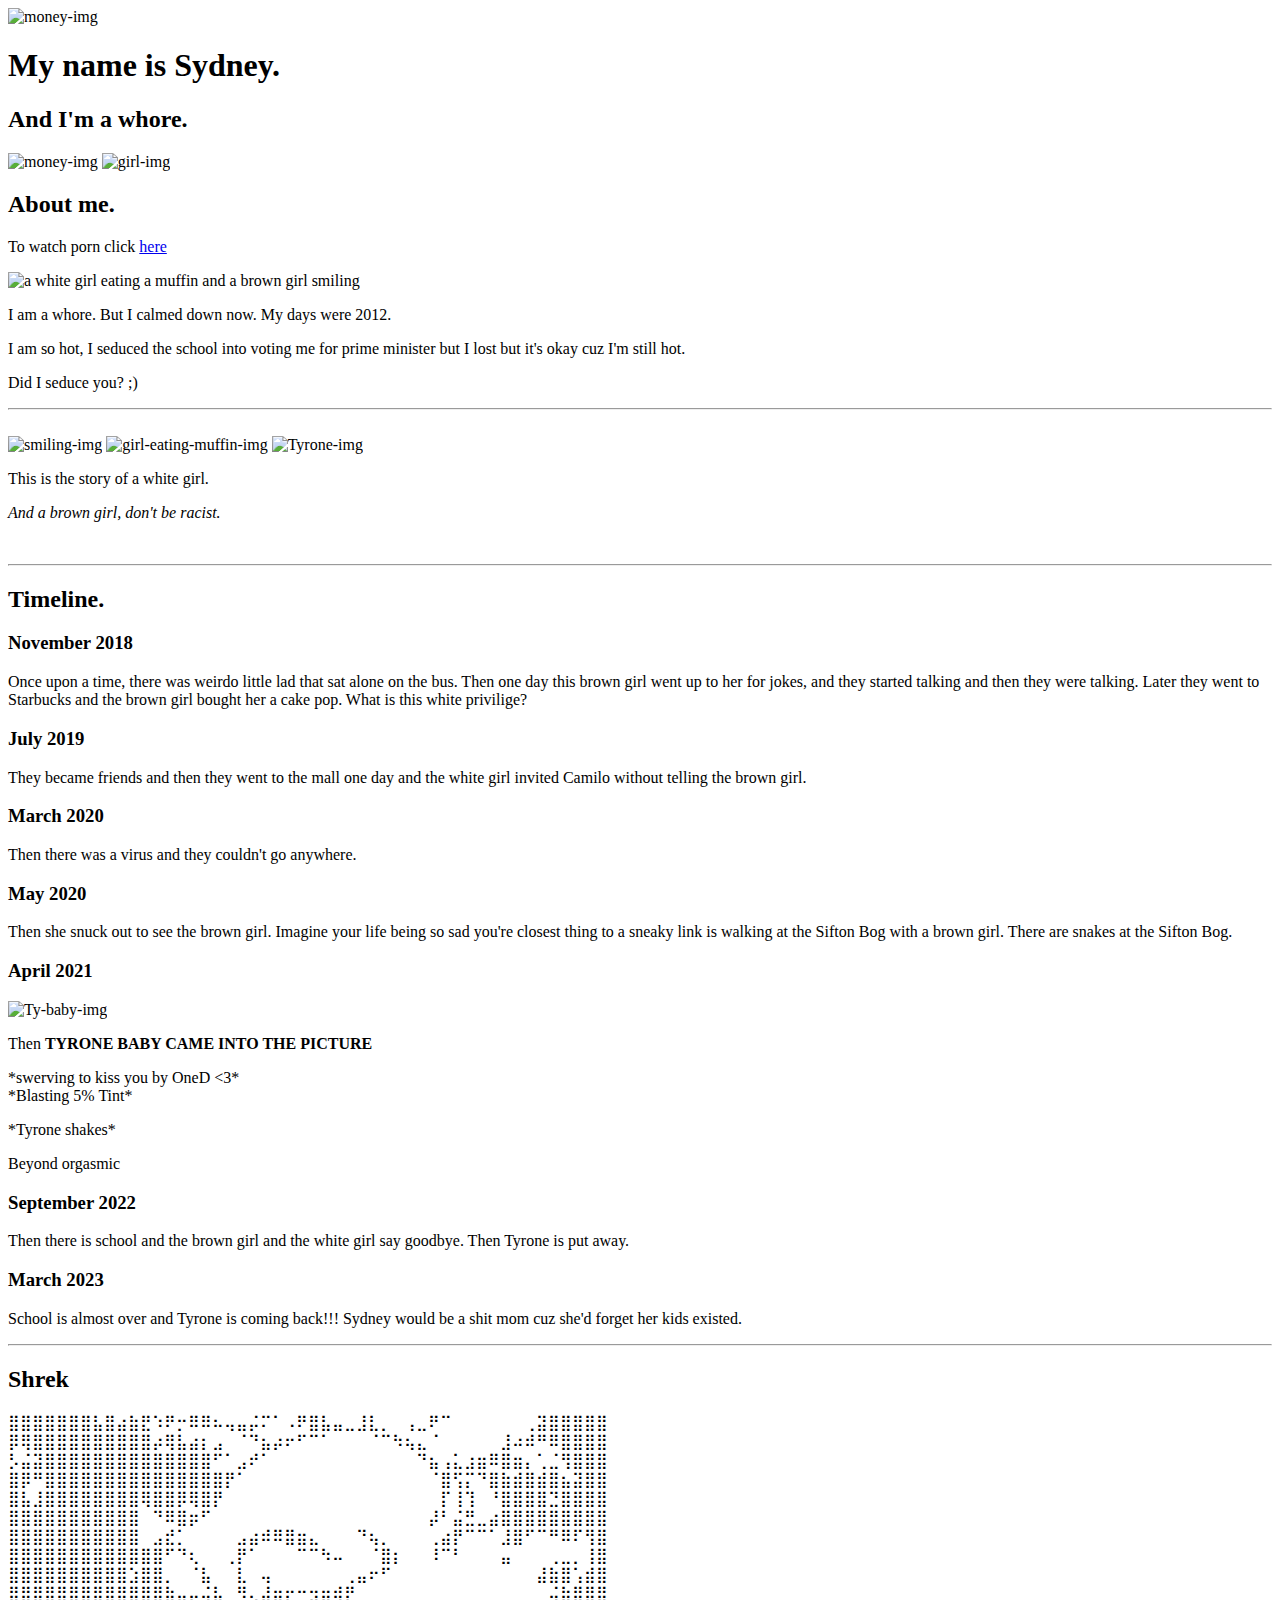
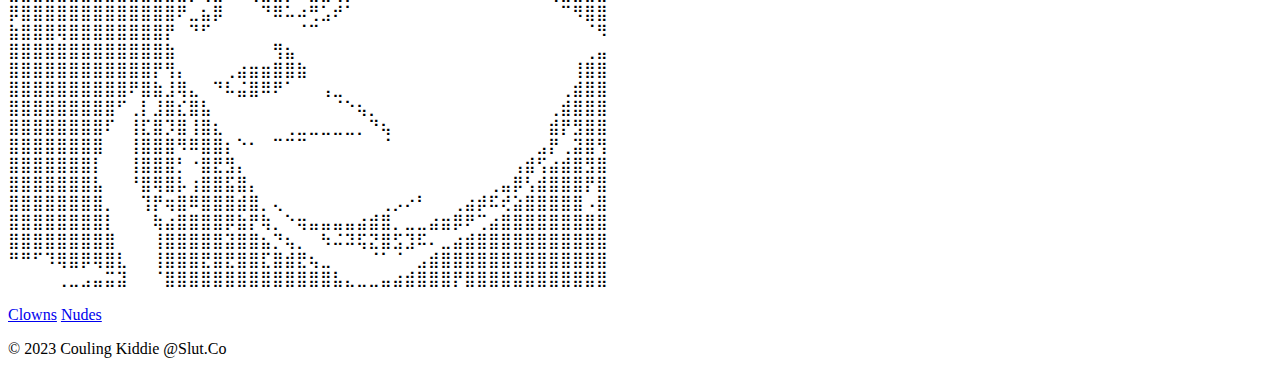
==== index.html @ 80100d6c "upload" ====
<!doctype html>
<html lang="en">
<head>
    <meta charset="UTF-8">
    <meta name="viewport"
          content="width=device-width, user-scalable=no, initial-scale=1.0, maximum-scale=1.0, minimum-scale=1.0">
    <meta http-equiv="X-UA-Compatible" content="ie=edge">
    <title>Sydney Couling</title>
    <link rel="stylesheet" href="css/styles.css">
    <link rel="icon" href="letter-s-logo.ico">
    <link rel="preconnect" href="https://fonts.googleapis.com">
    <link rel="preconnect" href="https://fonts.gstatic.com" crossorigin>
    <link href="https://fonts.googleapis.com/css2?family=Noto+Serif+Lao&family=Oleo+Script&family=Sacramento&display=swap" rel="stylesheet">

</head>
<body>
<div class="top-container">
    <img class="top-money" src="images/money.png" alt="money-img">
    <h1>My name is Sydney.</h1>
    <h2 id="title">And I'm a whore.</h2>
    <img class="bottom-money" src="images/money.png" alt="money-img">
    <img class="whore" src="images/pole-dancing.png" alt="girl-img">
</div>

<div class="middle-container">
    <div class="intro">
        <h2>About me.</h2>
        <p>To watch porn click <a href="https://www.google.com/search?q=caught+in+4k+meme+cat&tbm=isch&ved=2ahUKEwj4__rUg879AhV8JGIAHV14CMUQ2-cCegQIABAA&oq=caught+in+4k+meme+cat&gs_lcp=CgNpbWcQAzoECCMQJzoECAAQQzoFCAAQgAQ6BggAEAgQHjoHCAAQgAQQGFC3BVjgC2CSDmgAcAB4AIABnAGIAewDkgEDNC4xmAEAoAEBqgELZ3dzLXdpei1pbWfAAQE&sclient=img&ei=-2IJZLiWMfzIiLMP3fChqAw&bih=569&biw=1280&rlz=1C1ONGR_enCA1020CA1020#imgrc=3vJkcNFtZpQMeM">here</a></p>
        <img src="images\sydney-seduce.gif" alt="a white girl eating a muffin and a brown girl smiling" width="200">
        <p>I am a whore. But I calmed down now. My days were 2012.</p>
        <p>I am so hot, I seduced the school into voting me for prime minister but I lost but it's okay cuz I'm still hot.</p>
        <p>Did I seduce you? ;)</p>
    </div>
    <hr>
    <div>
        <br>
        <img src="https://scontent-yyz1-1.xx.fbcdn.net/v/t1.6435-9/122494384_2073063592825187_2826166495455952626_n.jpg?_nc_cat=103&ccb=1-7&_nc_sid=8bfeb9&_nc_ohc=jV7PRaWGN7gAX-WCaZO&_nc_ht=scontent-yyz1-1.xx&oh=00_AfBdzXZhnIMpz0eLwVAFAVXBLsBZr6Lba4pgotioEspjIw&oe=6433066A" alt="smiling-img" height="200">
        <img src="https://scontent-yyz1-1.xx.fbcdn.net/v/t1.6435-9/122272150_2073063772825169_2061731271066979524_n.jpg?_nc_cat=108&ccb=1-7&_nc_sid=8bfeb9&_nc_ohc=iIH6YnA9uAsAX-pccr_&_nc_ht=scontent-yyz1-1.xx&oh=00_AfBk16ngRTl9b_8Ny38pxVHE1oakRHO0kdwrYYQRSDHGcg&oe=643308FA" alt="girl-eating-muffin-img" height="200">
        <img src="images\girls-car-img.png" alt="Tyrone-img" height="200">
        <p>This is the story of a white girl.</p>
        <p><em>And a brown girl, don't be racist.</em></p> <br>
    </div>
    <hr>
    <div class="story">
        <h2>Timeline.</h2>
        <div class="story-row">
            <h3>November 2018</h3>
            <p>Once upon a time, there was weirdo little lad that sat alone on the bus. Then one day this brown girl went up to her
                for jokes, and they started talking and then they were talking. Later they went to Starbucks and the brown girl
                bought her a cake pop. What is this white privilige?</p>
        </div>
        <div class="story-row">
            <h3>July 2019</h3>
            <p>They became friends and then they went to the mall one day and the white girl invited Camilo without telling the brown girl.</p>
        </div>
        <div class="story-row">
            <h3>March 2020</h3>
            <p>Then there was a virus and they couldn't go anywhere.</p>
        </div>
        <div class="story-row">
            <h3>May 2020</h3>
            <p>Then she snuck out to see the brown girl. Imagine your life being so sad you're closest thing to a sneaky link is
                walking at the Sifton Bog with a brown girl. There are snakes at the Sifton Bog.</p>
        </div>
        <div class="story-row-pic">
            <h3 id="Apr23">April 2021</h3>
            <img class="car-img" src="images\Tyrone-thumbnail.jpg" alt="Ty-baby-img">
            <p>Then <strong>TYRONE BABY CAME INTO THE PICTURE</strong></p>
            *swerving to kiss you by OneD <3*<br>
            *Blasting 5% Tint*<br>
            <p>*Tyrone shakes*</p>
            <p>Beyond orgasmic</p>
        </div>
        <div class="story-row">
            <h3>September 2022</h3>
            <p>Then there is school and the brown girl and the white girl say goodbye. Then Tyrone is put away.</p>
        </div>
        <div class="story-row">
            <h3>March 2023</h3>
            <p>School is almost over and Tyrone is coming back!!! Sydney would be a shit mom cuz she'd forget her kids existed.</p>
        </div>
    </div>
    <hr>
    <div class="shrek">
        <h2>Shrek</h2>
        ⣿⣿⣿⣿⣿⣿⣿⣧⣿⣴⣷⣟⠱⠟⡒⠿⠿⠦⢤⣤⡬⠍⠁⠠⠟⣿⣧⣤⣀⣸⣇⡀⠀⢠⣀⠟⠉⠀⠀⠀⠀⠀⠀⢀⣽⣿⣿⣿⣿⣿ <br>
        ⡿⢿⣿⣿⣿⣿⣿⣿⣿⣿⣿⣿⡴⢿⣧⣴⡆⣠⠀⠈⠙⣦⡴⠖⠋⠉⠁⠀⠀⠀⠈⠉⠳⢦⣄⠈⠀⠀⠀⠀⠀⣸⠴⠾⠛⠿⣿⣿⣿⣿ <br>
        ⡣⣬⣽⣿⣿⣿⣿⣿⣿⣿⣿⣿⣿⣿⣿⣿⣿⠋⠁⣠⠞⠁⠀⠀⠀⠀⠀⠀⠀⠀⠀⠀⠀⠀⠙⣦⢠⣅⣰⣶⠿⣿⣶⡄⢁⣈⢻⣿⣿⣿ <br>
        ⣿⡿⠛⣿⣿⣿⣿⣿⣿⣿⣿⣿⣿⣿⣿⣿⣿⣿⡟⠁⠀⠀⠀⠀⠀⠀⠀⠀⠀⠀⠀⠀⠀⠀⠀⠈⣿⢫⡍⠙⣿⣷⣾⣿⣾⣿⣦⣽⣿⣿ <br>
        ⣿⣧⣸⣿⣿⣿⣿⣿⣿⣿⣿⢿⣿⣿⡿⢿⣿⡟⠀⠀⠀⠀⠀⠀⠀⠀⠀⠀⠀⠀⠀⠀⠀⠀⠀⠀⡏⢸⢹⠀⠘⣿⣿⣿⣿⣙⣿⣿⣿⣿ <br>
        ⣿⣿⣿⣿⣿⣿⣿⣿⣿⣿⣿⠀⠙⠿⣿⡶⠋⠀⠀⠀⠀⠀⠀⠀⠀⠀⠀⠀⠀⠀⠀⠀⠀⠀⠀⡼⠃⣬⣛⣀⣴⣿⣿⣿⣿⣿⣿⣿⣿⣿<br>
        ⣿⣿⣿⣿⣿⣿⣿⣿⣿⣿⣿⠀⣠⣞⡁⠀⠀⠀⠀⣠⣴⠾⠿⣿⣶⣄⠀⠀⠀⠙⢦⡀⠀⠀⠀⢀⣴⡟⠉⠉⠁⣸⣿⠋⠉⠛⠿⠏⢻⣿<br>
        ⣿⣿⣿⣿⣿⣿⣿⣿⣿⣿⣿⣿⣿⠋⠙⢆⠀⠀⢀⡟⠁⠀⠀⠀⠉⠉⠳⠤⠀⠀⠈⣿⡆⠀⠀⠸⠉⠃⠀⠀⠀⣤⠀⠀⠀⢀⣀⡀⢸⣿<br>
        ⣿⣿⣿⣿⣿⣿⣿⣿⣿⣿⣱⣿⣿⡀⠀⠈⣧⠀⠀⣇⠀⢤⠀⠀⠀⠀⠀⠀⢀⣤⠖⠋⠀⠀⠀⠀⠀⠀⠀⠀⠀⠀⠀⠀⣼⣷⣿⢡⣾⣿<br>
        ⣿⣿⣿⣿⣿⣿⣿⣿⣿⣿⣿⣿⣿⣷⣤⡤⢬⣧⠀⠻⢄⣼⣶⡖⠒⣲⣶⢾⡟⠀⠀⠀⠀⠀⠀⠀⠀⠀⠀⠀⠀⠀⠀⠀⠀⢬⣷⣿⣿⣿<br>
        ⡿⣿⣿⣿⣿⣿⣿⣿⣿⣿⣿⣿⣿⣿⠟⣀⣦⡿⠀⠀⠀⠙⠿⠥⠴⢛⣡⠞⠁⠀⠀⠀⠀⠀⠀⠀⠀⠀⠀⠀⠀⠀⠀⠀⠀⠀⠉⠻⣿⣿<br>
        ⣷⣿⣿⣿⢿⣿⣿⣿⣿⣿⣿⣿⣿⡟⠀⠙⠋⠀⠀⠀⠀⠀⠀⠀⠈⠉⠀⠀⠀⠀⠀⠀⠀⠀⠀⠀⠀⠀⠀⠀⠀⠀⠀⠀⠀⠀⠀⠀⠈⠻<br>
        ⣿⣿⣿⣿⣿⣿⣿⣿⣿⣿⣿⣿⣿⣷⠀⠀⠀⠀⠀⠀⠀⠀⢻⣦⠀⠀⠀⠀⠀⠀⠀⠀⠀⠀⠀⠀⠀⠀⠀⠀⠀⠀⠀⠀⠀⠀⠀⠀⢀⣤<br>
        ⣿⣿⣿⣿⣿⣿⣿⣿⣿⣿⣿⣿⡟⢻⡄⠀⠀⠀⢀⣴⣶⣶⣿⣿⣷⠀⠀⠀⠀⠀⠀⠀⠀⠀⠀⠀⠀⠀⠀⠀⠀⠀⠀⠀⠀⠀⠀⢸⣿⣿<br>
        ⣿⣿⣿⣿⣿⣿⣿⣿⣿⣿⠟⣿⣷⣸⢿⣄⠀⠙⠧⣬⣿⠿⠟⠁⠀⠀⢠⣀⠀⠀⠀⠀⠀⠀⠀⠀⠀⠀⠀⠀⠀⠀⠀⠀⠀⠀⢀⣾⣿⣿<br>
        ⣿⣿⣿⣿⣿⣿⣿⣿⣿⠋⢀⡇⣸⣿⣎⣿⣧⠀⠀⠀⠀⠀⠀⠀⠀⠀⠀⠈⠑⢦⡀⠀⠀⠀⠀⠀⠀⠀⠀⠀⠀⠀⠀⠀⠀⢀⣾⣿⣿⣿<br>
        ⣿⣿⣿⣿⣿⣿⣿⣿⠏⠀⢸⣏⣿⡹⣿⢸⣿⣆⠀⠀⠀⠀⠀⢀⣀⣀⣀⣀⣀⡀⠙⢦⠀⠀⠀⠀⠀⠀⠀⠀⠀⠀⠀⠀⠀⣾⡟⣻⣿⣿<br>
        ⣿⣿⣿⣿⣿⣿⣿⣿⠀⠀⢸⣿⣿⣿⠻⠿⣿⣿⡆⠑⠂⠀⠉⠉⠉⠀⠀⠀⠀⠀⠀⠈⠀⠀⠀⠀⠀⠀⠀⠀⠀⠀⠀⠀⣠⡟⢀⣽⣿⢻<br>
        ⣿⣿⣿⣿⣿⣿⣿⡇⠀⠀⢸⣿⣿⣿⡃⠐⣿⣟⣻⡄⠀⠀⠀⠀⠀⠀⠀⠀⠀⠀⠀⠀⠀⠀⠀⠀⠀⠀⠀⠀⠀⠀⢠⣾⢫⣴⣾⣿⣻⣿<br>
        ⣿⣿⣿⣿⣿⣿⣿⣧⠀⠀⠘⣿⢿⣿⡧⢰⣿⣿⣯⣿⡄⠀⠀⠀⠀⠀⠀⠀⠀⠀⠀⠀⠀⠀⠀⠀⠀⠀⠀⠀⢀⣤⡿⢣⣾⣿⣿⣿⡟⣿<br>
        ⣿⣿⣿⣿⣿⣿⣿⣿⡀⠀⠀⢹⡟⢶⣿⠿⣿⣿⣿⣾⣿⡀⢄⠀⠀⠀⠀⠀⠀⠀⠀⢀⡠⠔⠃⠀⠀⢀⣴⡾⠯⢞⣵⣿⣿⣿⣿⣿⠠⣿<br>
        ⣿⣿⣿⣿⣿⣿⣿⣿⡇⠀⠀⠀⢷⣴⣿⣿⣿⣿⡿⣷⡟⢷⡀⠑⢶⣤⣤⣤⣤⣴⣾⣿⡀⣀⣀⣴⣶⡿⠟⢉⣴⣿⣿⣿⣿⣿⣿⣿⣿⣿<br>
        ⣿⣿⣿⣿⣿⣿⣿⣿⣿⠀⠀⠀⢸⣿⣿⣿⣿⣿⣽⣿⣿⣦⡙⢦⡀⠀⠳⠬⠽⢯⣝⣿⣫⣹⠯⠄⣀⣴⣾⣿⣿⣿⣿⣿⣿⣿⣿⣿⣿⣿<br>
        ⠛⠛⠋⠹⢿⣿⡿⢿⣿⣇⠀⠀⢸⣿⣿⣿⣟⣿⣟⣿⣿⣏⣿⣾⣟⢦⣀⠀⠀⠀⠈⠁⠈⠀⣠⣾⣿⣿⣿⣿⣿⣿⣿⣿⣿⣿⣿⣿⣿⣿<br>
        ⠀⠀⠀⠀⢀⣀⣠⣤⣭⣽⠀⠀⠈⣿⣿⣿⣿⣿⣿⣿⣿⣿⣿⣿⣿⣿⣿⣧⣄⣀⣀⣤⣴⣾⣿⣿⣿⡟⣿⣿⣿⣿⣿⣿⣿⣿⣿⣿⣿⣿<br> <br>
    </div>
</div>


<div class="bottom-container">
    <a class="footer-link" href="clowns.html">Clowns</a>
    <a class="footer-link" href="cunt.html">Nudes</a>
    <p class="copyright">© 2023 Couling Kiddie @Slut.Co</p>
</div>

</body>
</html>
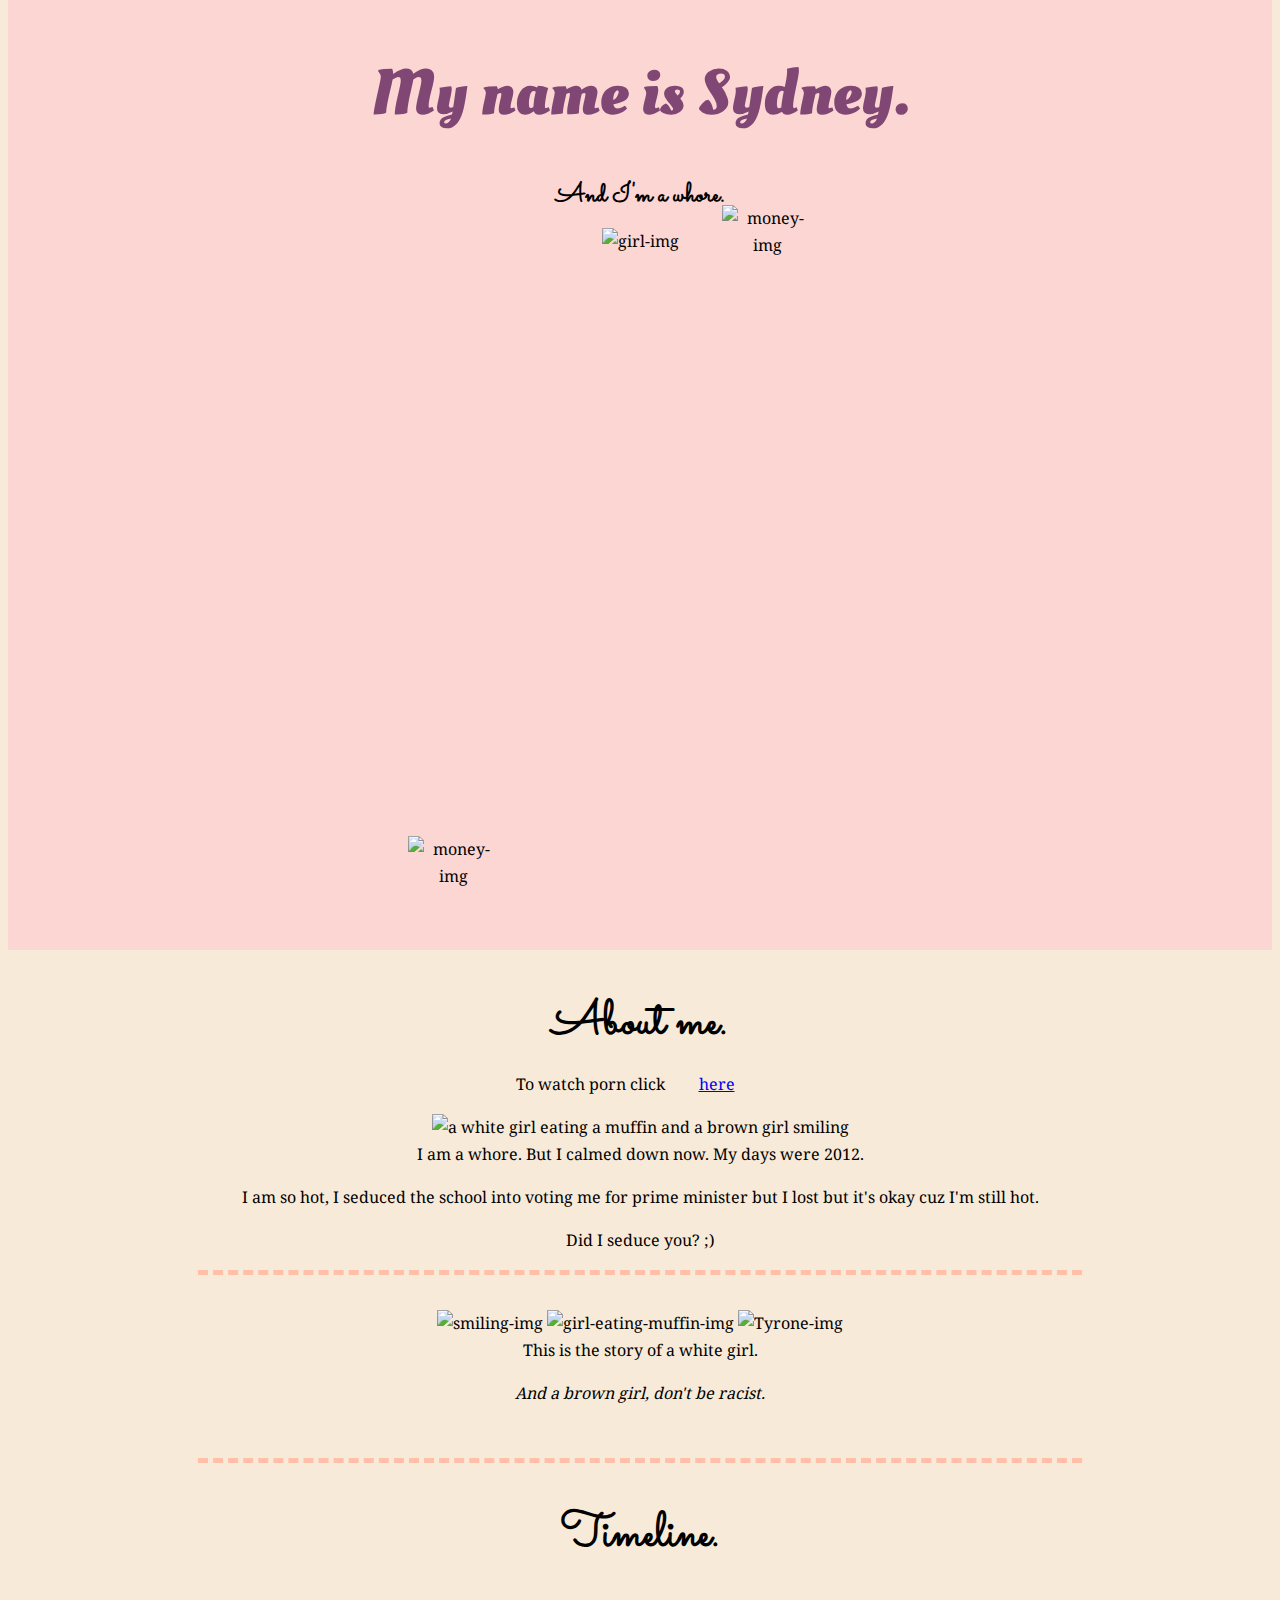
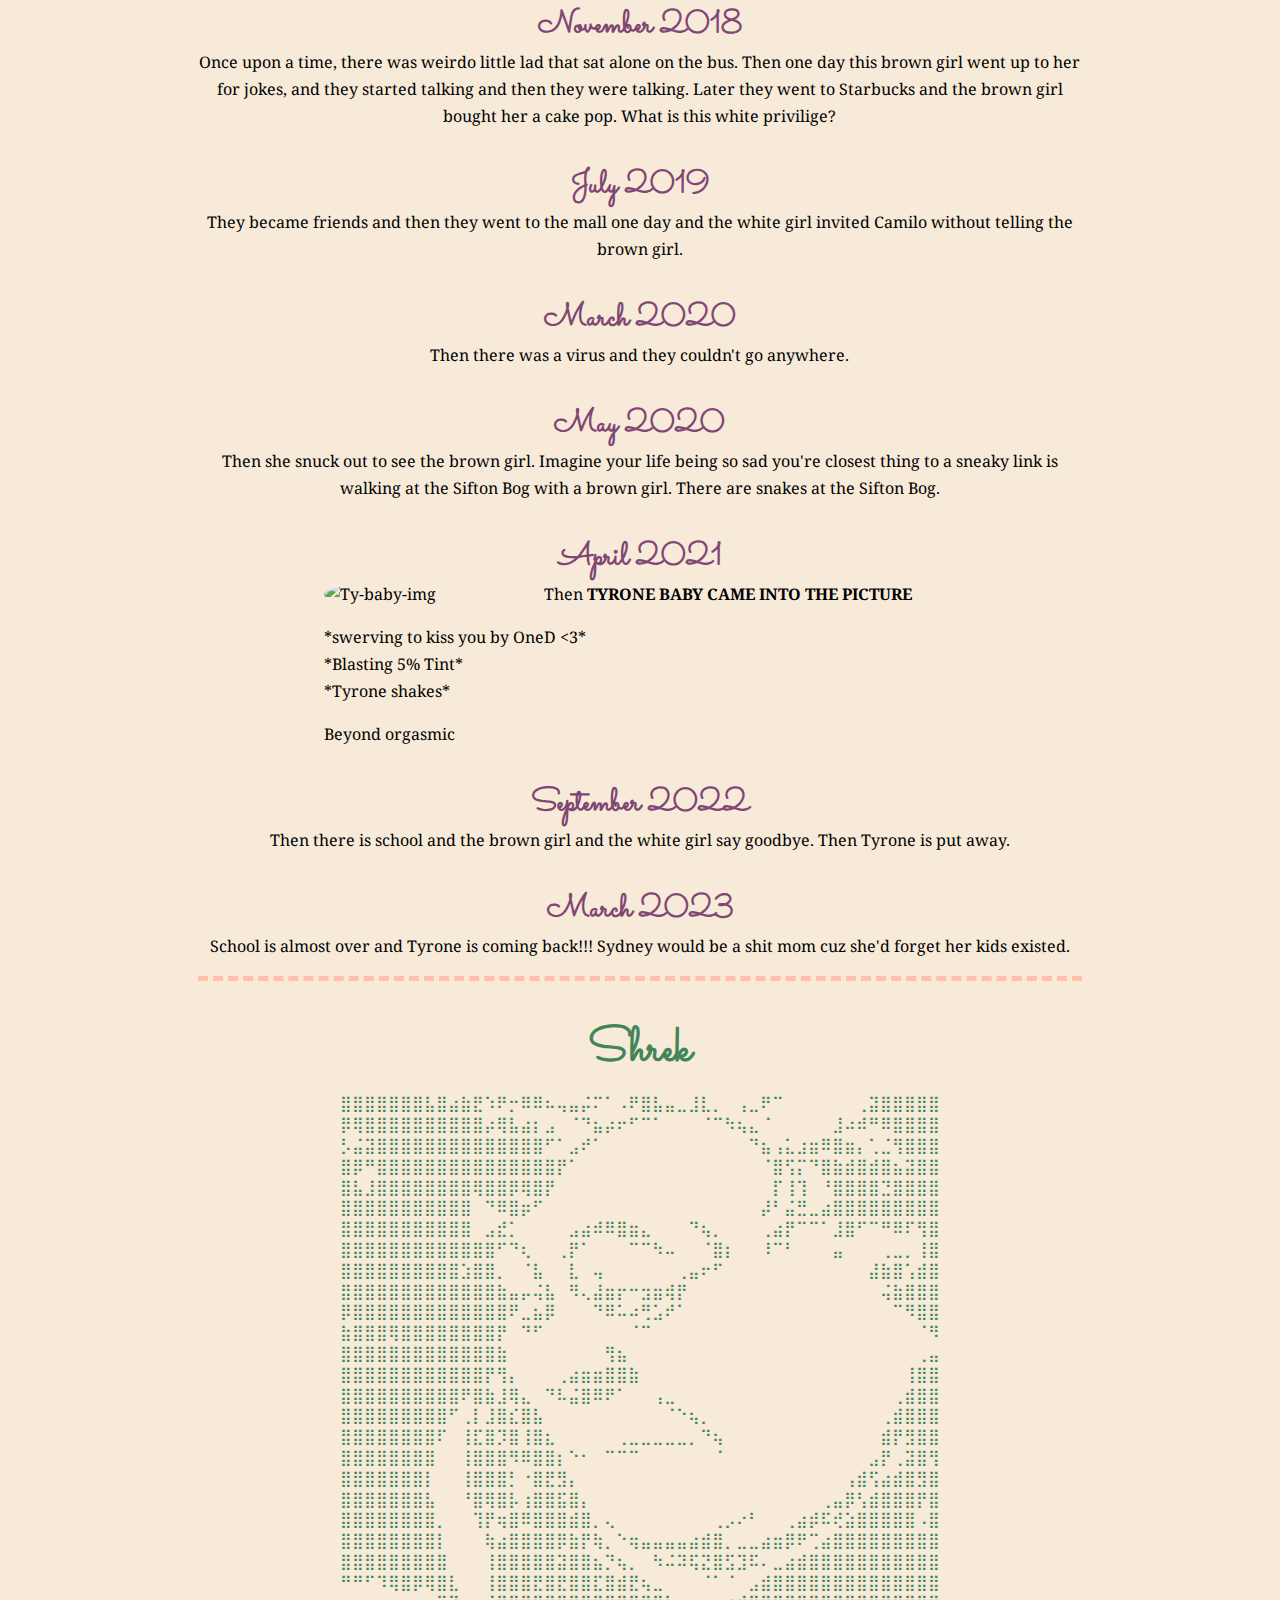
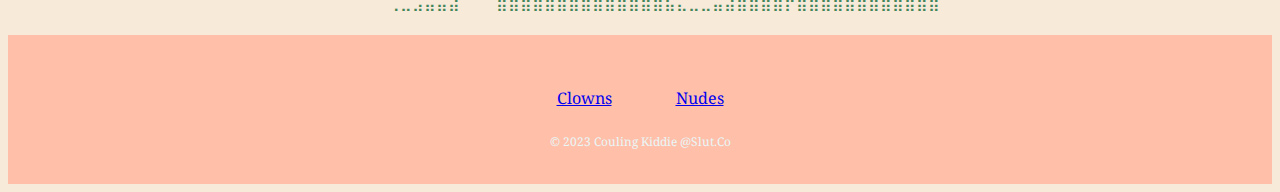
==== commit 8b5dce94: "2" ====
--- a/index.html
+++ b/index.html
@@ -6,7 +6,7 @@
           content="width=device-width, user-scalable=no, initial-scale=1.0, maximum-scale=1.0, minimum-scale=1.0">
     <meta http-equiv="X-UA-Compatible" content="ie=edge">
     <title>Sydney Couling</title>
-    <link rel="stylesheet" href="css/styles.css">
+    <link rel="stylesheet" href="styles.css">
     <link rel="icon" href="letter-s-logo.ico">
     <link rel="preconnect" href="https://fonts.googleapis.com">
     <link rel="preconnect" href="https://fonts.gstatic.com" crossorigin>
--- a/styles.css
+++ b/styles.css
@@ -0,0 +1,117 @@
+body{
+    margin-top: 0;
+    text-align: center;
+    background-color: #F8EAD8;
+    font-family: 'Noto Serif Lao', serif;
+}
+
+hr{
+    border-color: #FFBFA9;
+    border-style: dashed none none;
+    border-width: 5px;
+    width: 70%
+}
+
+h1 {
+    font-size: 400%;
+    margin-top: 0;
+    margin-bottom: 1%;
+    color: #804674;
+    font-family: 'Oleo Script', cursive;
+}
+
+h2 {
+    font-family: 'Sacramento', cursive;
+    font-size: 300%;
+    margin-top: 3%;
+    margin-bottom: 1%;
+}
+
+h3 {
+    color: #804674;
+    font-family: 'Sacramento', cursive;
+    font-size: 200%;
+    margin-bottom: 0;
+}
+
+.top-container {
+    background-color: #FBD6D2;
+    position: relative;
+    padding-top: 50px;
+    height: 100vh;
+}
+
+p{
+    margin-top:0;
+}
+
+a{
+    font-family: 'Noto Serif Lao', serif;
+    margin: 20px 30px;
+}
+
+.middle-container {
+
+}
+
+.bottom-container {
+    background-color: #FFBFA9;
+    padding: 50px 0 20px;
+}
+
+.bottom-money {
+    position: absolute;
+    left: 400px;
+    bottom: 60px;
+    width: 90px;
+}
+
+.whore {
+    height: 60%;
+}
+
+.top-money {
+    position: absolute;
+    right: 460px;
+    top: 205px;
+    width: 90px;
+}
+
+.story-row {
+    width: 70%;
+    margin: auto;
+}
+
+
+.story-row-pic{
+    text-align: left;
+    margin: auto;
+    width: 50%;
+}
+
+.car-img {
+    width: 30%;
+    float: left;
+    border-radius: 100%;
+    margin-right: 30px;
+
+}
+
+.shrek{
+    line-height: 1.3;
+    color: #42855B;
+}
+
+.copyright{
+    color:#EAF6F6;
+    font-size: 0.75rem;
+    padding: 20px 10px 0;
+}
+
+#title{
+    font-size:170%;
+}
+
+#Apr23 {
+    text-align: center;
+}
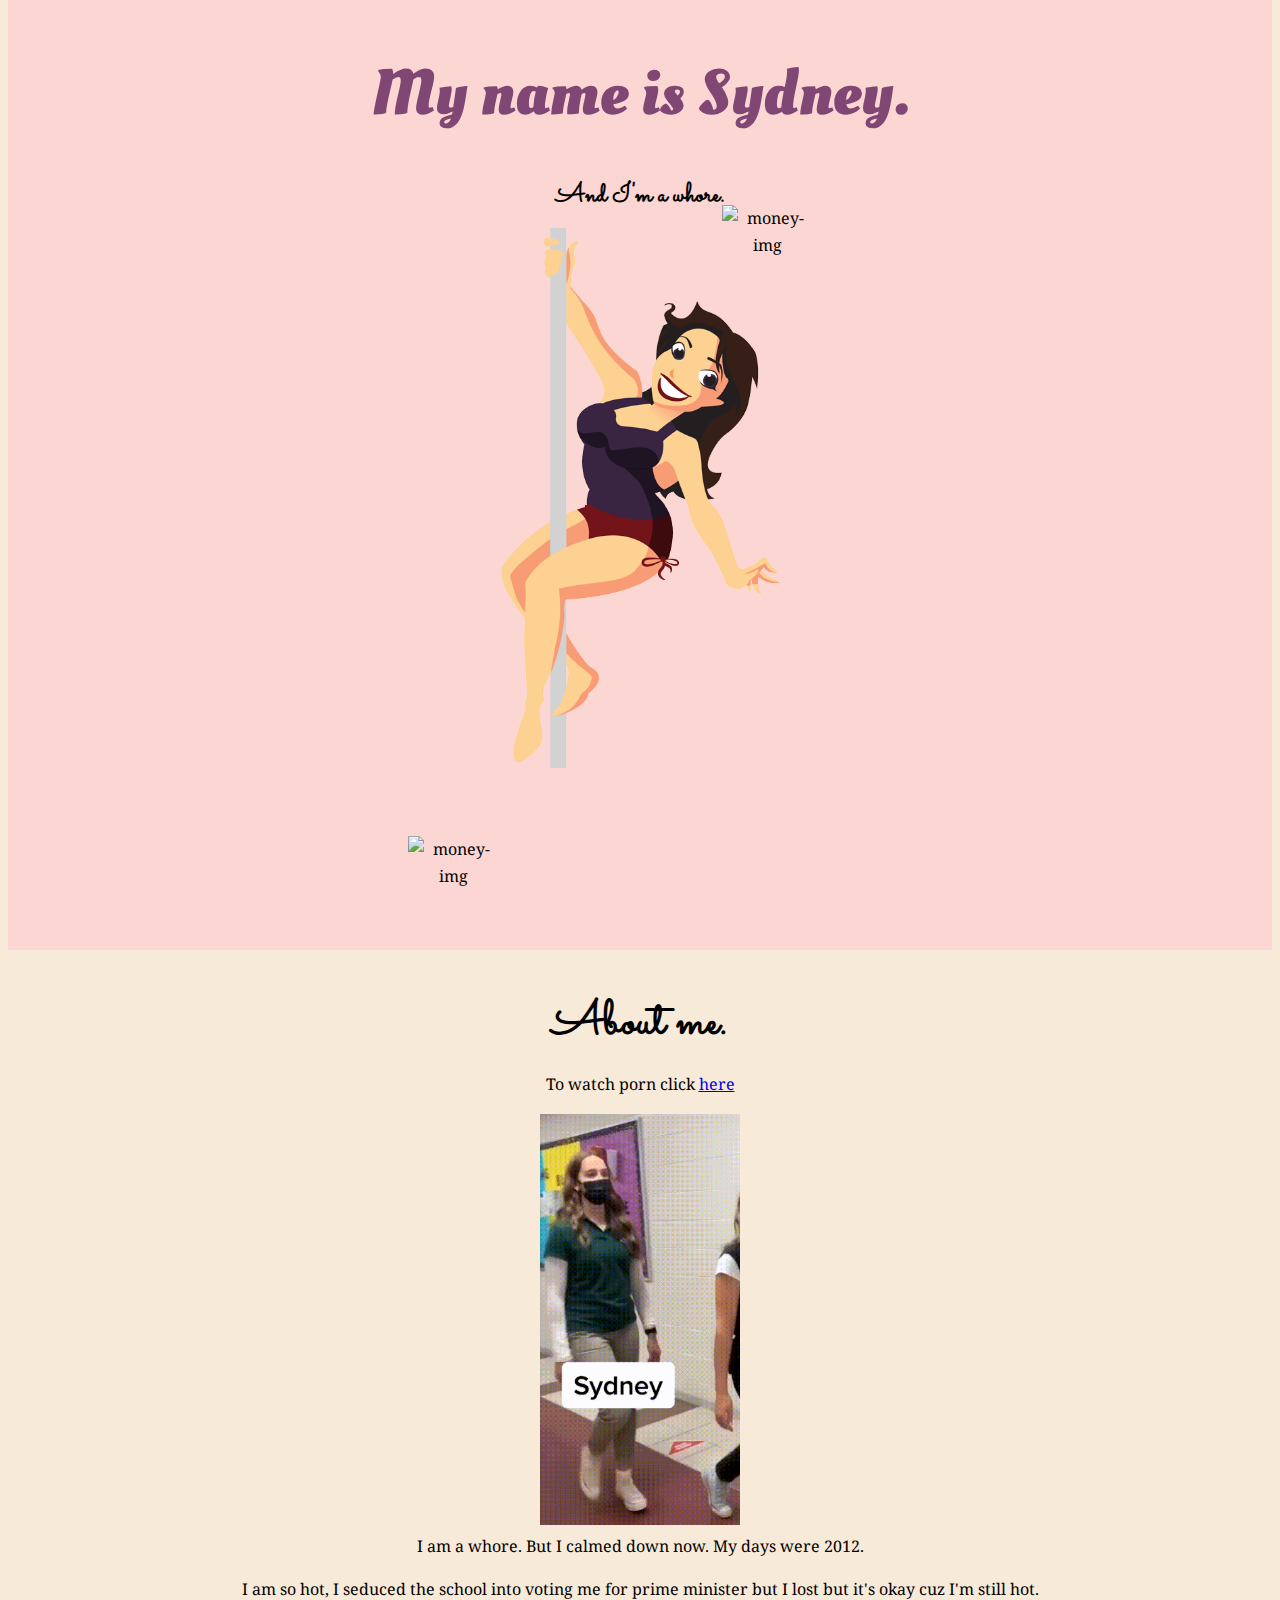
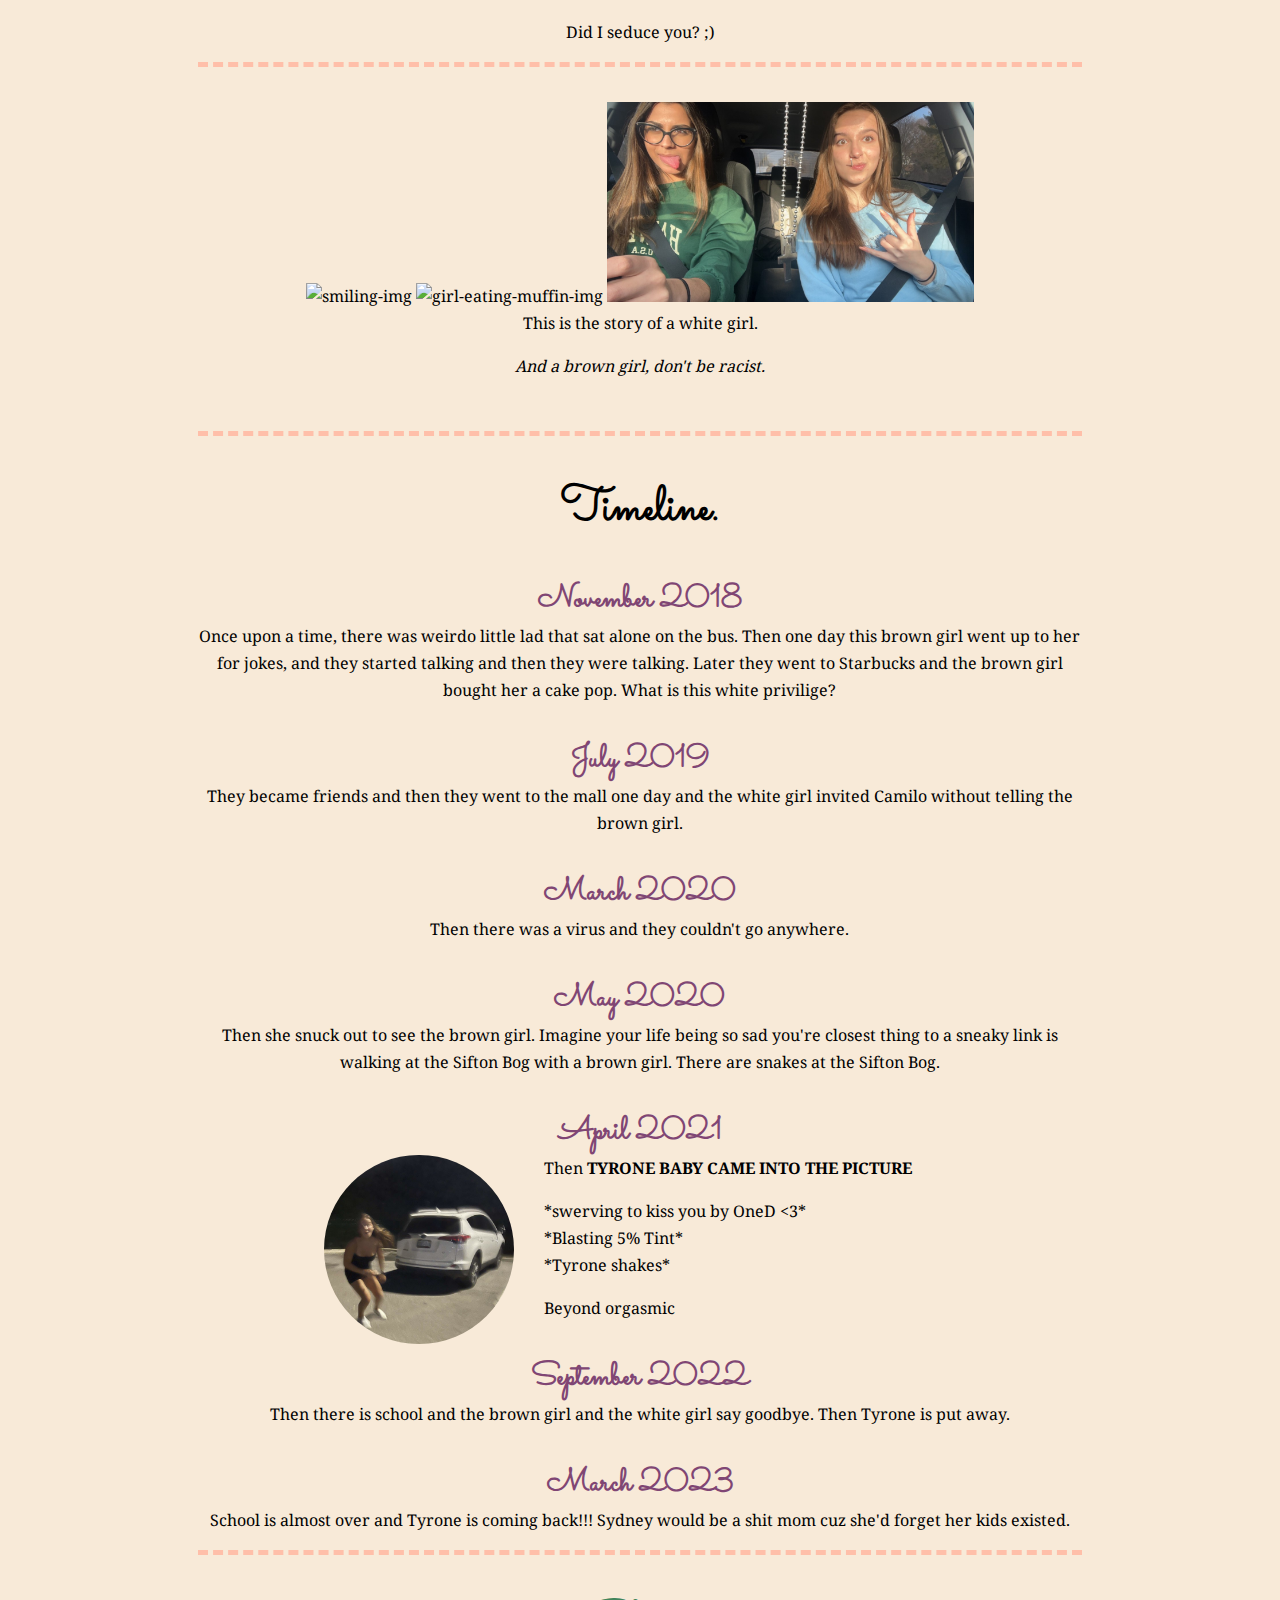
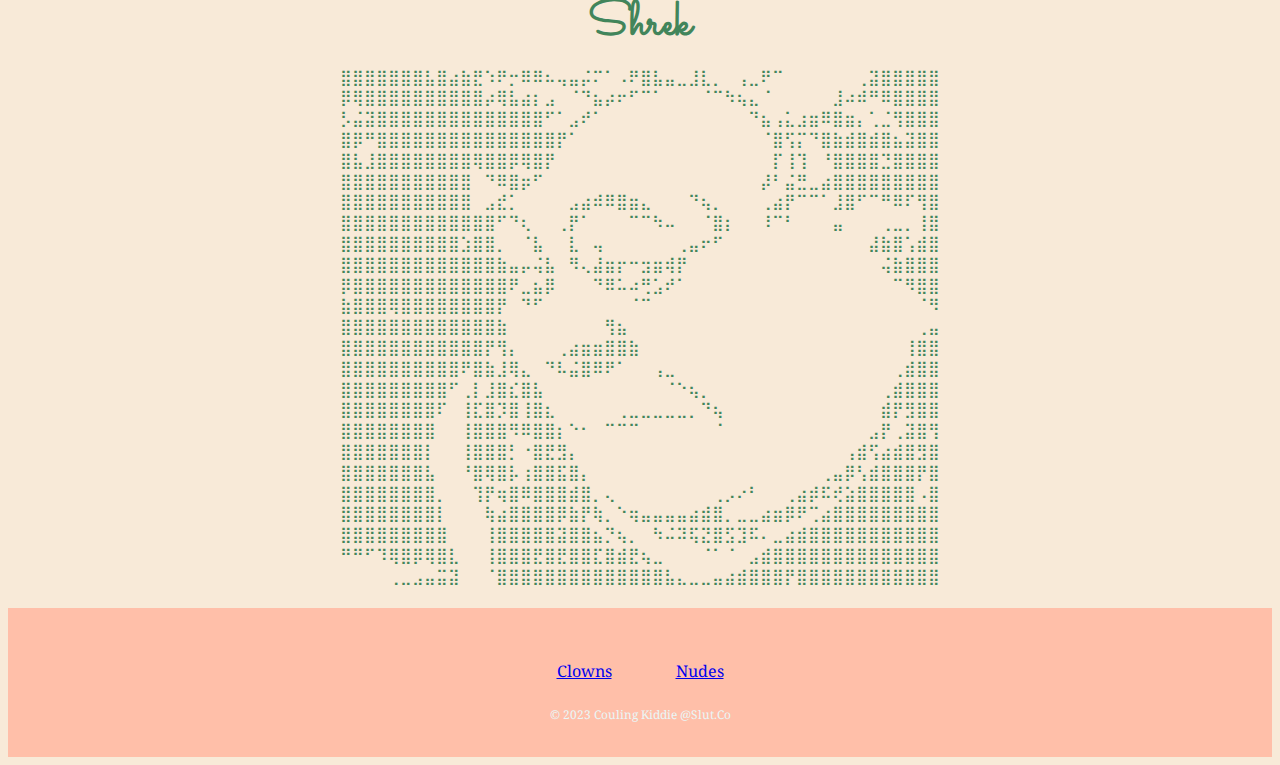
==== commit 185642cc: "Add files via upload" ====
--- a/index.html
+++ b/index.html
@@ -15,18 +15,18 @@
 </head>
 <body>
 <div class="top-container">
-    <img class="top-money" src="images/money.png" alt="money-img">
+    <img class="top-money" src="money.png" alt="money-img">
     <h1>My name is Sydney.</h1>
     <h2 id="title">And I'm a whore.</h2>
-    <img class="bottom-money" src="images/money.png" alt="money-img">
-    <img class="whore" src="images/pole-dancing.png" alt="girl-img">
+    <img class="bottom-money" src="money.png" alt="money-img">
+    <img class="whore" src="pole-dancing.png" alt="girl-img">
 </div>
 
 <div class="middle-container">
     <div class="intro">
         <h2>About me.</h2>
         <p>To watch porn click <a href="https://www.google.com/search?q=caught+in+4k+meme+cat&tbm=isch&ved=2ahUKEwj4__rUg879AhV8JGIAHV14CMUQ2-cCegQIABAA&oq=caught+in+4k+meme+cat&gs_lcp=CgNpbWcQAzoECCMQJzoECAAQQzoFCAAQgAQ6BggAEAgQHjoHCAAQgAQQGFC3BVjgC2CSDmgAcAB4AIABnAGIAewDkgEDNC4xmAEAoAEBqgELZ3dzLXdpei1pbWfAAQE&sclient=img&ei=-2IJZLiWMfzIiLMP3fChqAw&bih=569&biw=1280&rlz=1C1ONGR_enCA1020CA1020#imgrc=3vJkcNFtZpQMeM">here</a></p>
-        <img src="images\sydney-seduce.gif" alt="a white girl eating a muffin and a brown girl smiling" width="200">
+        <img src="sydney-seduce.gif" alt="a white girl eating a muffin and a brown girl smiling" width="200">
         <p>I am a whore. But I calmed down now. My days were 2012.</p>
         <p>I am so hot, I seduced the school into voting me for prime minister but I lost but it's okay cuz I'm still hot.</p>
         <p>Did I seduce you? ;)</p>
@@ -36,7 +36,7 @@
         <br>
         <img src="https://scontent-yyz1-1.xx.fbcdn.net/v/t1.6435-9/122494384_2073063592825187_2826166495455952626_n.jpg?_nc_cat=103&ccb=1-7&_nc_sid=8bfeb9&_nc_ohc=jV7PRaWGN7gAX-WCaZO&_nc_ht=scontent-yyz1-1.xx&oh=00_AfBdzXZhnIMpz0eLwVAFAVXBLsBZr6Lba4pgotioEspjIw&oe=6433066A" alt="smiling-img" height="200">
         <img src="https://scontent-yyz1-1.xx.fbcdn.net/v/t1.6435-9/122272150_2073063772825169_2061731271066979524_n.jpg?_nc_cat=108&ccb=1-7&_nc_sid=8bfeb9&_nc_ohc=iIH6YnA9uAsAX-pccr_&_nc_ht=scontent-yyz1-1.xx&oh=00_AfBk16ngRTl9b_8Ny38pxVHE1oakRHO0kdwrYYQRSDHGcg&oe=643308FA" alt="girl-eating-muffin-img" height="200">
-        <img src="images\girls-car-img.png" alt="Tyrone-img" height="200">
+        <img src="girls-car-img.png" alt="Tyrone-img" height="200">
         <p>This is the story of a white girl.</p>
         <p><em>And a brown girl, don't be racist.</em></p> <br>
     </div>
@@ -64,7 +64,7 @@
         </div>
         <div class="story-row-pic">
             <h3 id="Apr23">April 2021</h3>
-            <img class="car-img" src="images\Tyrone-thumbnail.jpg" alt="Ty-baby-img">
+            <img class="car-img" src="Tyrone-thumbnail.jpg" alt="Ty-baby-img">
             <p>Then <strong>TYRONE BABY CAME INTO THE PICTURE</strong></p>
             *swerving to kiss you by OneD <3*<br>
             *Blasting 5% Tint*<br>
--- a/styles.css
+++ b/styles.css
@@ -47,6 +47,9 @@
 
 a{
     font-family: 'Noto Serif Lao', serif;
+}
+
+.footer-link{
     margin: 20px 30px;
 }
 
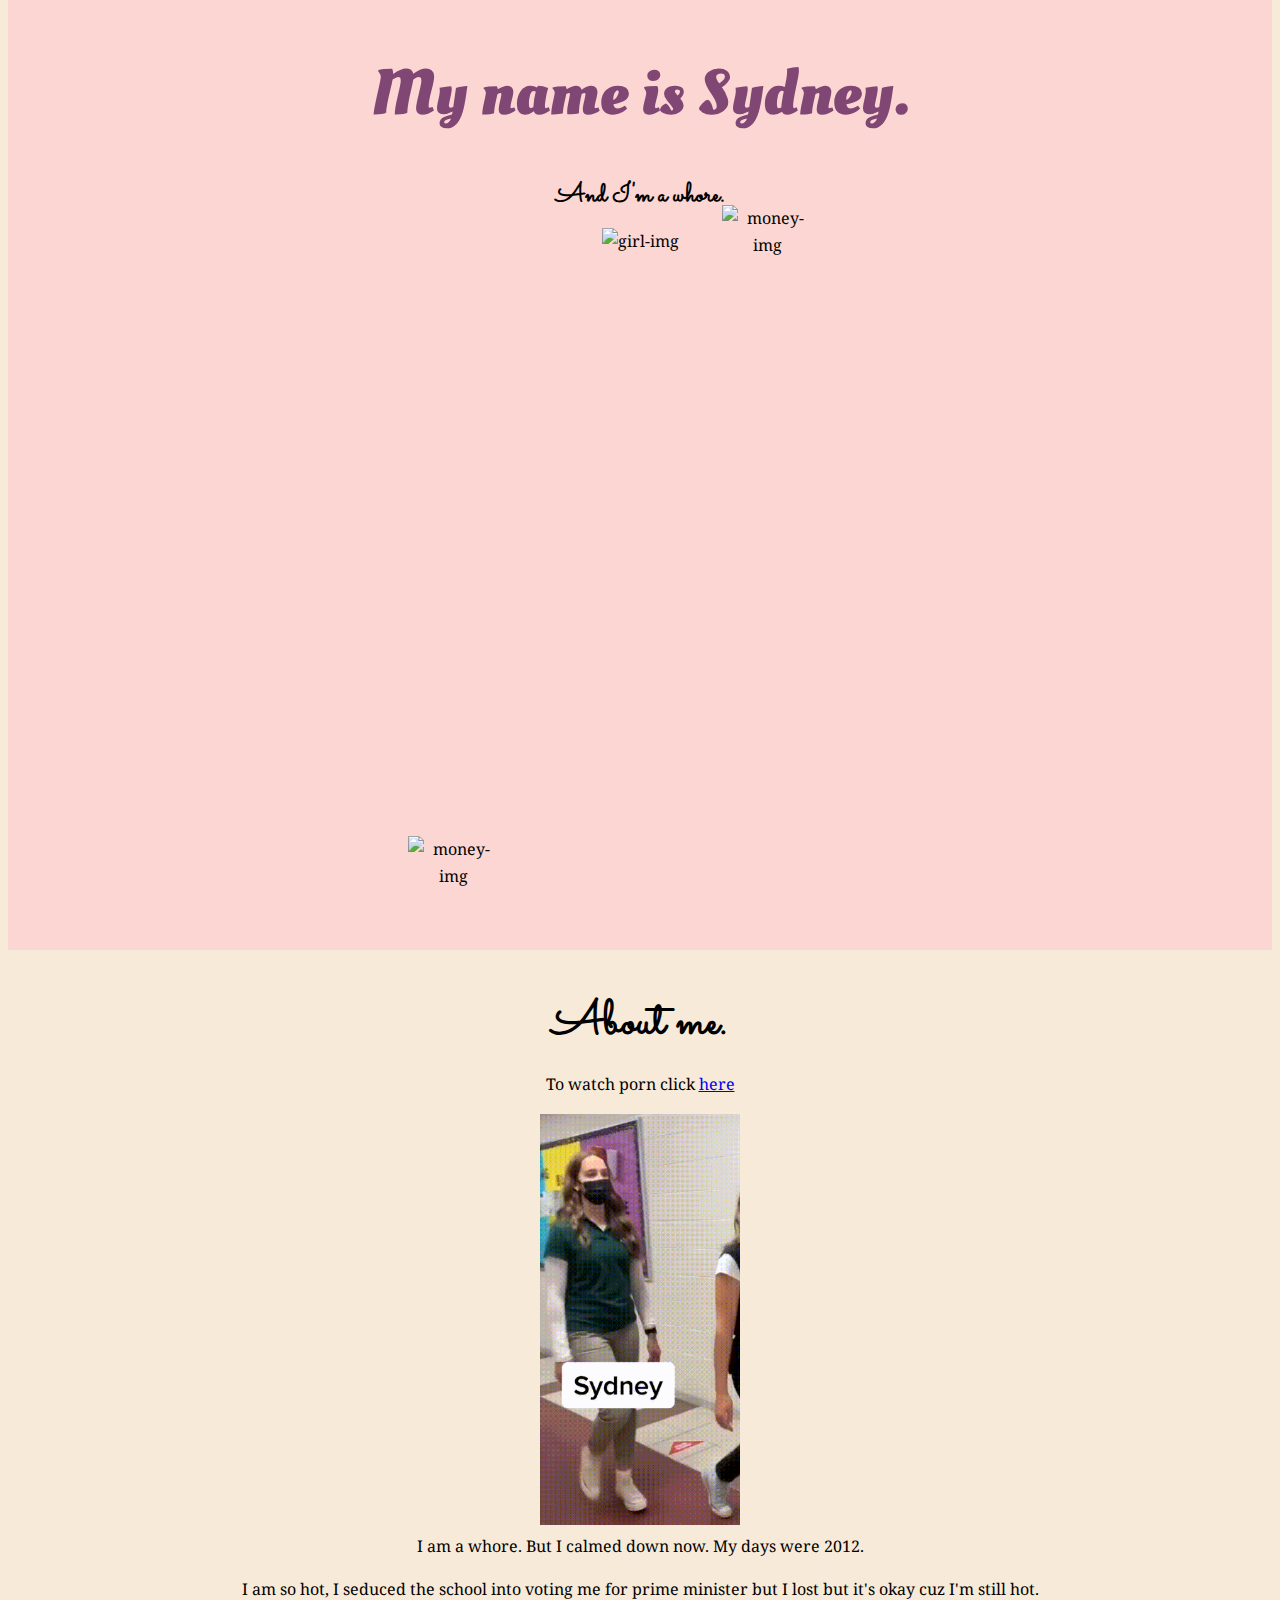
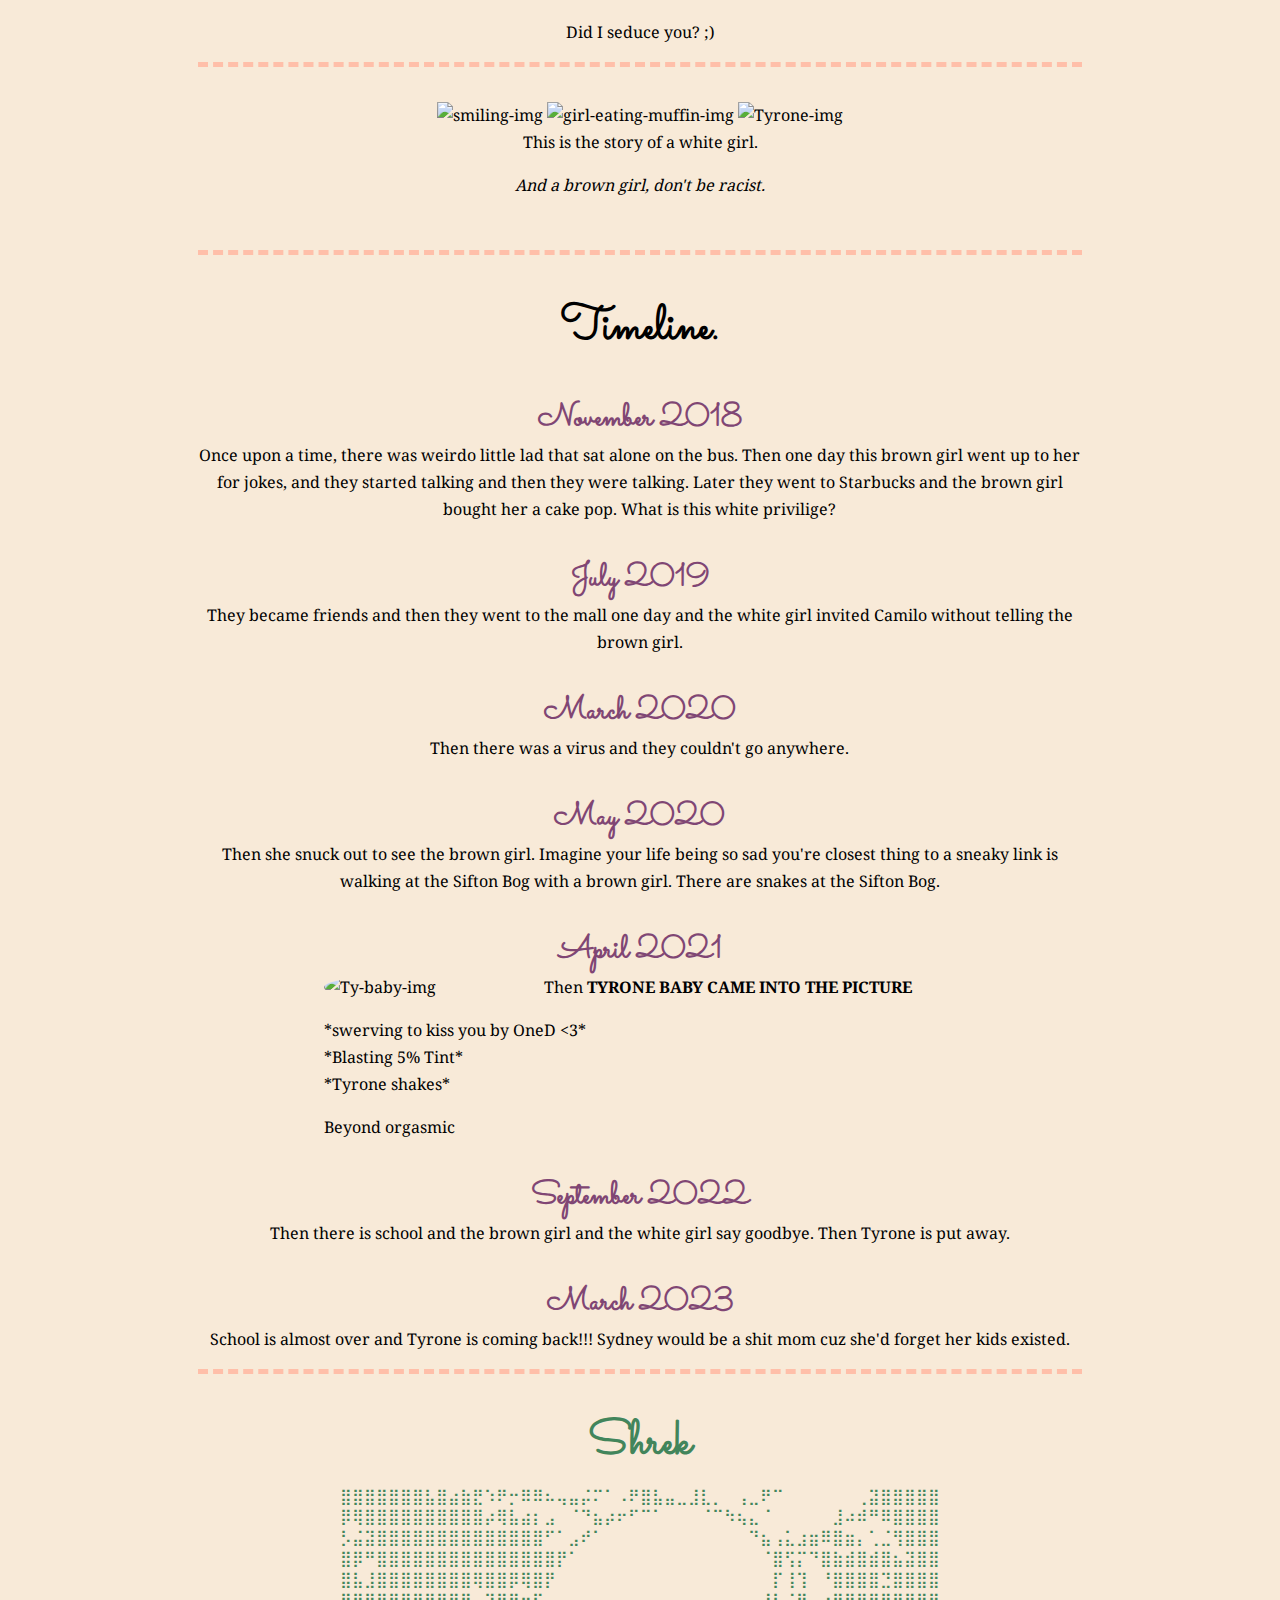
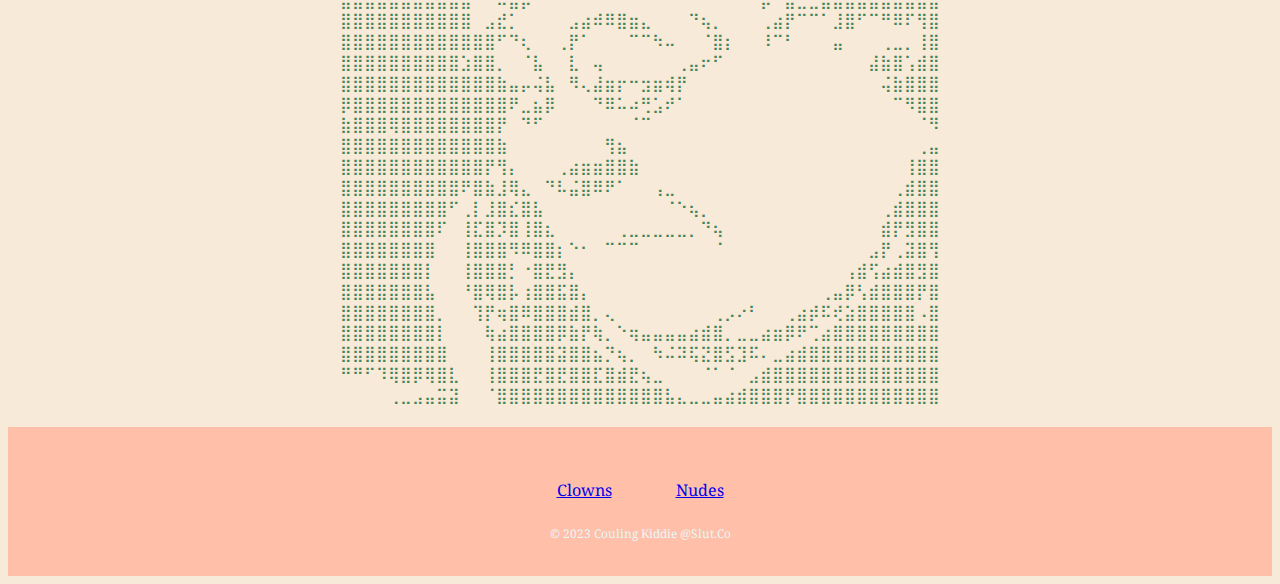
==== commit 0a55e3c6: "Add files via upload" ====
--- a/index.html
+++ b/index.html
@@ -15,11 +15,11 @@
 </head>
 <body>
 <div class="top-container">
-    <img class="top-money" src="money.png" alt="money-img">
+    <img class="top-money" src="https://media2.giphy.com/media/v1.Y2lkPTc5MGI3NjExNDIyZGI5MGU0Y2VjYTQyODFiNzc3MzA2MzRjZjFlNjRmODAyMGI1NyZjdD1z/3oKIPAAK6GNOKSXAQg/giphy.gif" alt="money-img">
     <h1>My name is Sydney.</h1>
     <h2 id="title">And I'm a whore.</h2>
-    <img class="bottom-money" src="money.png" alt="money-img">
-    <img class="whore" src="pole-dancing.png" alt="girl-img">
+    <img class="bottom-money" src="https://media2.giphy.com/media/v1.Y2lkPTc5MGI3NjExNDIyZGI5MGU0Y2VjYTQyODFiNzc3MzA2MzRjZjFlNjRmODAyMGI1NyZjdD1z/3oKIPAAK6GNOKSXAQg/giphy.gif" alt="money-img">
+    <img class="whore" src="https://www.pikpng.com/pngl/b/411-4116581_pole-dancing-clipart.png" alt="girl-img">
 </div>
 
 <div class="middle-container">
@@ -36,7 +36,7 @@
         <br>
         <img src="https://scontent-yyz1-1.xx.fbcdn.net/v/t1.6435-9/122494384_2073063592825187_2826166495455952626_n.jpg?_nc_cat=103&ccb=1-7&_nc_sid=8bfeb9&_nc_ohc=jV7PRaWGN7gAX-WCaZO&_nc_ht=scontent-yyz1-1.xx&oh=00_AfBdzXZhnIMpz0eLwVAFAVXBLsBZr6Lba4pgotioEspjIw&oe=6433066A" alt="smiling-img" height="200">
         <img src="https://scontent-yyz1-1.xx.fbcdn.net/v/t1.6435-9/122272150_2073063772825169_2061731271066979524_n.jpg?_nc_cat=108&ccb=1-7&_nc_sid=8bfeb9&_nc_ohc=iIH6YnA9uAsAX-pccr_&_nc_ht=scontent-yyz1-1.xx&oh=00_AfBk16ngRTl9b_8Ny38pxVHE1oakRHO0kdwrYYQRSDHGcg&oe=643308FA" alt="girl-eating-muffin-img" height="200">
-        <img src="girls-car-img.png" alt="Tyrone-img" height="200">
+        <img src="https://scontent-yyz1-1.xx.fbcdn.net/v/t39.30808-6/334209987_1945784819087517_5277908701852691443_n.jpg?_nc_cat=100&ccb=1-7&_nc_sid=730e14&_nc_ohc=l4zBQsw3fCAAX_UMPVA&_nc_oc=AQliLyg-xhe1RhgAk5IvKeEv-3TlSj62bhmOGEF5MjtgnlrVN9mZLx8SsvPktpOYIFg&_nc_ht=scontent-yyz1-1.xx&oh=00_AfCOITtaSffwPTFQVmHgnKVqTOUDyRd8Hs6kZg2C0IfUgg&oe=640FD762" alt="Tyrone-img" height="200">
         <p>This is the story of a white girl.</p>
         <p><em>And a brown girl, don't be racist.</em></p> <br>
     </div>
@@ -64,7 +64,7 @@
         </div>
         <div class="story-row-pic">
             <h3 id="Apr23">April 2021</h3>
-            <img class="car-img" src="Tyrone-thumbnail.jpg" alt="Ty-baby-img">
+            <img class="car-img" src="https://scontent-yyz1-1.xx.fbcdn.net/v/t39.30808-6/334756901_750798523319617_1251920947214781791_n.jpg?_nc_cat=101&ccb=1-7&_nc_sid=730e14&_nc_ohc=O1eQQoL1zPMAX9QFEe0&_nc_ht=scontent-yyz1-1.xx&oh=00_AfCuS77jIdOVTIxCE5_lga6uASjh0fa_Q4kfaClShnAfEQ&oe=64104E72" alt="Ty-baby-img">
             <p>Then <strong>TYRONE BABY CAME INTO THE PICTURE</strong></p>
             *swerving to kiss you by OneD <3*<br>
             *Blasting 5% Tint*<br>
